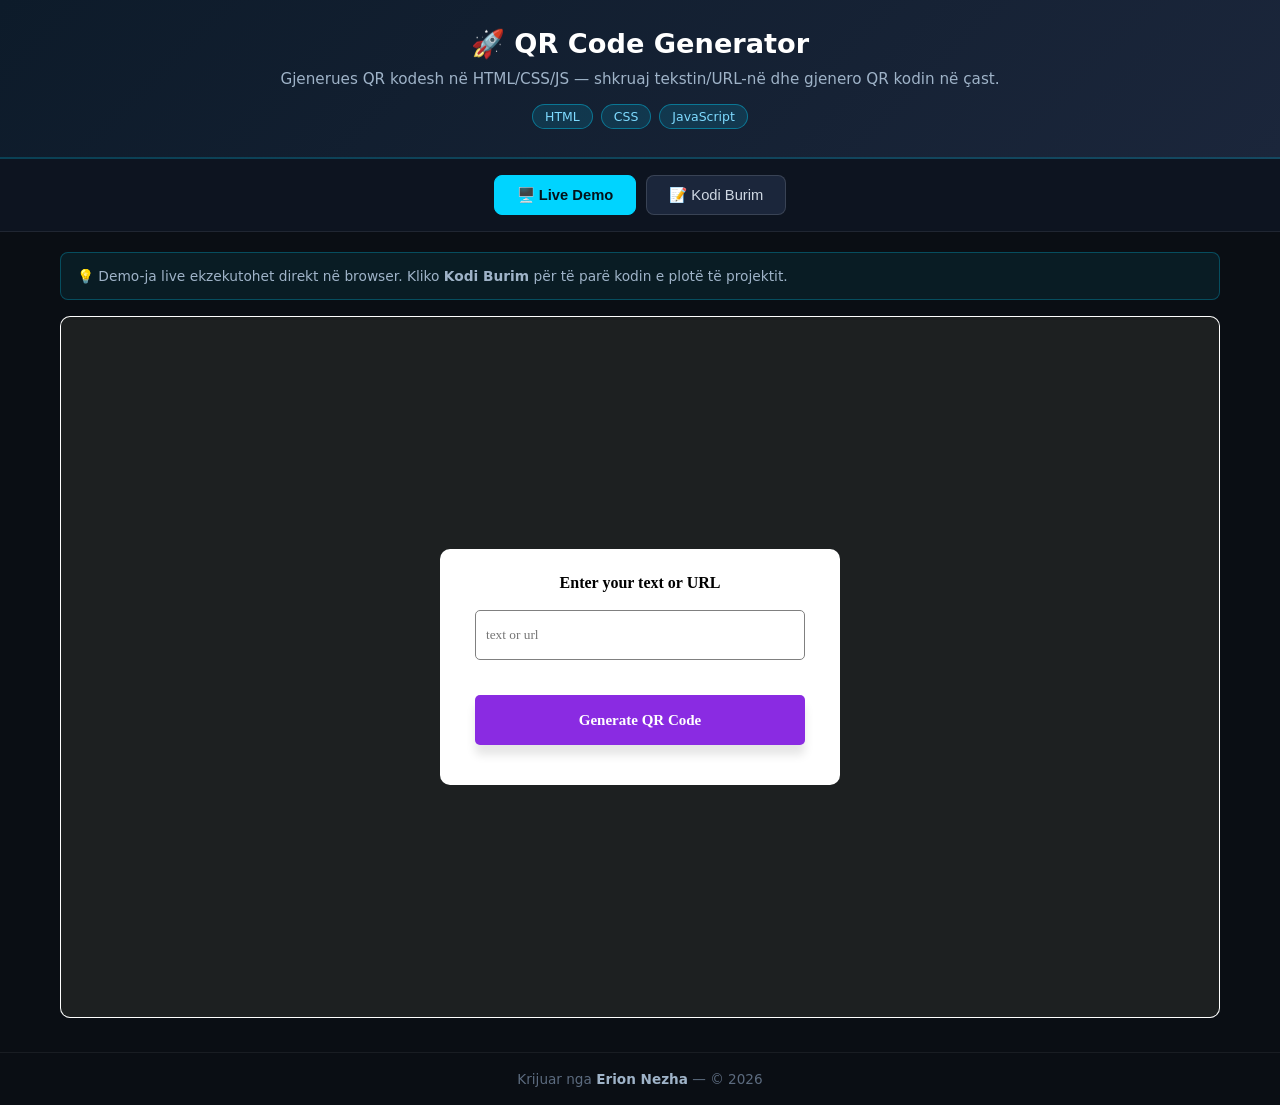
==== index.html @ 05105a6b "Publiko te gjithe file-t: demo + kod burim + original (Krijuar nga Erion Nezha)" ====
<!-- Created by Erion Nezha — © 2026 All rights reserved -->
<!DOCTYPE html>
<html lang="sq">
<head>
<meta charset="UTF-8">
<meta name="viewport" content="width=device-width, initial-scale=1.0">
<title>QR Code Generator — Erion Nezha</title>
<style>
*{box-sizing:border-box;margin:0;padding:0}
body{background:#0a0e14;color:#e6e6e6;font-family:'Segoe UI',system-ui,sans-serif;min-height:100vh;display:flex;flex-direction:column}
header.top{background:linear-gradient(135deg,#0d1b2a,#1b263b);padding:28px 20px;text-align:center;border-bottom:2px solid #00d4ff33}
header.top h1{font-size:1.7rem;color:#fff;margin-bottom:8px}
header.top p{color:#9fb3c8;max-width:760px;margin:0 auto 12px;line-height:1.55;font-size:.95rem}
.badges{display:flex;gap:8px;justify-content:center;flex-wrap:wrap}
.badge{background:#00d4ff22;border:1px solid #00d4ff66;color:#7fdbff;padding:4px 12px;border-radius:20px;font-size:.78rem}
.tabs{display:flex;gap:10px;justify-content:center;padding:16px;background:#0d1420;border-bottom:1px solid #ffffff14}
.tabs button{background:#1b263b;color:#cfd8e3;border:1px solid #ffffff22;padding:10px 22px;border-radius:8px;cursor:pointer;font-size:.92rem;transition:.2s}
.tabs button.active,.tabs button:hover{background:#00d4ff;color:#04121a;border-color:#00d4ff;font-weight:600}
main{flex:1;padding:20px;max-width:1200px;width:100%;margin:0 auto}
.panel{display:none}
.panel.active{display:block}
iframe.demo{width:100%;height:78vh;border:1px solid #ffffff22;border-radius:10px;background:#fff}
.codewrap{display:flex;gap:0;border:1px solid #ffffff22;border-radius:10px;overflow:hidden;height:78vh;background:#0d1117}
.tree{width:250px;min-width:200px;background:#0d1420;border-right:1px solid #ffffff14;overflow-y:auto;padding:12px;font-size:.82rem}
.tree .tfile{padding:5px 8px;border-radius:5px;cursor:pointer;color:#9fb3c8;white-space:nowrap;overflow:hidden;text-overflow:ellipsis}
.tree .tfile:hover{background:#ffffff10;color:#fff}
.tree .tfile.active{background:#00d4ff26;color:#7fdbff}
.tree .tdir{color:#5c6b7f;font-weight:600;margin-top:8px;font-size:.75rem;text-transform:uppercase;letter-spacing:.5px}
.codeview{flex:1;overflow:auto;padding:0;position:relative}
.codeview pre{padding:16px;font-family:'Consolas','Fira Code',monospace;font-size:.82rem;line-height:1.6;color:#d6deeb;white-space:pre}
.codeview .lineno{color:#4a5568;user-select:none;margin-right:12px;display:inline-block;width:32px;text-align:right}
.codeview img.preview{max-width:100%;padding:20px}
.cbar{display:flex;gap:8px;align-items:center;padding:10px 14px;background:#0d1420;border-bottom:1px solid #ffffff14;font-size:.82rem;color:#9fb3c8;overflow-x:auto}
.ctab{padding:6px 14px;border-radius:6px;cursor:pointer;white-space:nowrap;border:1px solid transparent}
.ctab:hover{background:#ffffff10}
.ctab.active{background:#00d4ff26;color:#7fdbff;border-color:#00d4ff55}
footer{text-align:center;padding:18px;color:#5c6b7f;font-size:.85rem;border-top:1px solid #ffffff10;margin-top:10px}
footer strong{color:#9fb3c8}
.term{background:#05070a;border:1px solid #00ff8833;border-radius:10px;overflow:hidden;height:78vh;display:flex;flex-direction:column}
.term-head{background:#0d1420;padding:10px 14px;display:flex;align-items:center;gap:8px;border-bottom:1px solid #ffffff14}
.dot{width:12px;height:12px;border-radius:50%}
.term-title{color:#9fb3c8;font-size:.82rem;margin-left:6px;flex:1}
.replay{background:#00ff8822;border:1px solid #00ff8866;color:#7dffb0;padding:5px 14px;border-radius:6px;cursor:pointer;font-size:.8rem}
.replay:hover{background:#00ff8844}
#term-body{flex:1;overflow-y:auto;padding:16px;font-family:'Consolas',monospace;font-size:.88rem;line-height:1.7;color:#33ff88;white-space:pre-wrap;word-break:break-word}
#term-body .inp{color:#ffd75c}
#term-body .dim{color:#4a6b57}
.cursor{display:inline-block;width:9px;height:17px;background:#33ff88;vertical-align:-3px;animation:blink 1s infinite}
@keyframes blink{50%{opacity:0}}
.split{display:grid;grid-template-columns:1fr 1fr;gap:16px}
.split .term,.split .codewrap{height:78vh}
@media(max-width:860px){.split{grid-template-columns:1fr}.codewrap{flex-direction:column}.tree{width:100%;max-height:150px;border-right:none;border-bottom:1px solid #ffffff14}}
.kw{color:#ff7edb}.st{color:#ffd75c}.cm{color:#5c6b7f;font-style:italic}.fn{color:#7fdbff}.nm{color:#f78c6c}
.note{background:#00d4ff12;border:1px solid #00d4ff44;border-radius:8px;padding:12px 16px;margin-bottom:16px;font-size:.86rem;color:#9fb3c8;line-height:1.6}
</style>
</head>
<body>
<header class="top">
<h1>🚀 QR Code Generator</h1>
<p>Gjenerues QR kodesh në HTML/CSS/JS — shkruaj tekstin/URL-në dhe gjenero QR kodin në çast.</p>
<div class="badges"><span class="badge">HTML</span><span class="badge">CSS</span><span class="badge">JavaScript</span></div>
</header>
<div class="tabs">
<button class="active" onclick="show('demo',this)">🖥️ Live Demo</button>
<button onclick="show('code',this)">📝 Kodi Burim</button>
</div>
<main>
<div class="note">💡 Demo-ja live ekzekutohet direkt në browser. Kliko <strong>Kodi Burim</strong> për të parë kodin e plotë të projektit.</div>
<div id="p-demo" class="panel active"><iframe class="demo" src="demo/index.html" title="Live demo"></iframe></div>
<div id="p-code" class="panel"><div class="codewrap">
<aside class="tree" id="tree"></aside>
<div class="codeview"><div class="cbar" id="cbar"></div><div id="codebox"><pre></pre></div></div>
</div></div>
</main>
<footer>Krijuar nga <strong>Erion Nezha</strong> — © 2026</footer>
<script>
const TREE={"dirs": [], "files": ["index.html", "index.js", "style.css"]};
const CODEDIR="demo";
const IMG=/\.(png|jpe?g|gif|svg|webp|ico|bmp)$/i;
function show(id,btn){document.querySelectorAll('.panel').forEach(p=>p.classList.remove('active'));document.getElementById('p-'+id).classList.add('active');document.querySelectorAll('.tabs button').forEach(b=>b.classList.remove('active'));btn.classList.add('active');}
function buildTree(){
  const t=document.getElementById('tree');let html='';
  const walk=(node,prefix)=>{node.dirs.forEach(d=>{html+='<div class="tdir">📁 '+prefix+d.name+'</div>';walk(d,prefix+d.name+'/');});node.files.forEach(f=>{html+='<div class="tfile" data-p="'+prefix+f+'">📄 '+f+'</div>';});};
  walk(TREE,'');t.innerHTML=html;
  t.querySelectorAll('.tfile').forEach(el=>el.onclick=()=>openFile(el.dataset.p,el));
  const first=t.querySelector('.tfile');if(first)openFile(first.dataset.p,first);
}
async function openFile(path,el){
  document.querySelectorAll('.tfile').forEach(e=>e.classList.remove('active'));el.classList.add('active');
  document.getElementById('cbar').textContent=path;
  const box=document.getElementById('codebox');
  if(IMG.test(path)){box.innerHTML='<img class="preview" src="'+CODEDIR+'/'+path+'">';return;}
  try{const r=await fetch(CODEDIR+'/'+path);const txt=await r.text();
    box.innerHTML='<pre>'+hl(txt,path.split('.').pop())+'</pre>';
  }catch(e){box.innerHTML='<pre>Deshtoi leximi i file-it.</pre>';}
}

function hl(code,lang){
  const esc=s=>s.replace(/&/g,'&amp;').replace(/</g,'&lt;').replace(/>/g,'&gt;');
  const tok=/(\/\/[^\n]*|\/\*[\s\S]*?\*\/|#[^\n]*|<!--[\s\S]*?-->)|("[^"\n]*"|'[^'\n]*')|\b(import|from|as|def|return|if|elif|else|for|while|in|not|and|or|class|try|except|finally|with|lambda|pass|break|continue|print|public|private|protected|static|void|int|float|double|char|long|short|boolean|new|this|null|true|false|extends|implements|package|throws|struct|include|switch|case|default|do|sizeof|typedef|const|unsigned|using|namespace|cin|cout|endl|int main|string|System|out|println|var|let|function|=>)\b|\b(\d+(\.\d+)?)\b/g;
  let out='',last=0,m;
  while((m=tok.exec(code))!==null){
    out+=esc(code.slice(last,m.index));
    const cls=m[1]?'cm':m[2]?'st':m[3]?'kw':'nm';
    out+='<span class="'+cls+'">'+esc(m[0])+'</span>';
    last=m.index+m[0].length;
  }
  out+=esc(code.slice(last));
  return out.split('\n').map((l,i)=>'<span class="lineno">'+(i+1)+'</span>'+(l||' ')).join('\n');
}

buildTree();
</script>
</body>
</html>
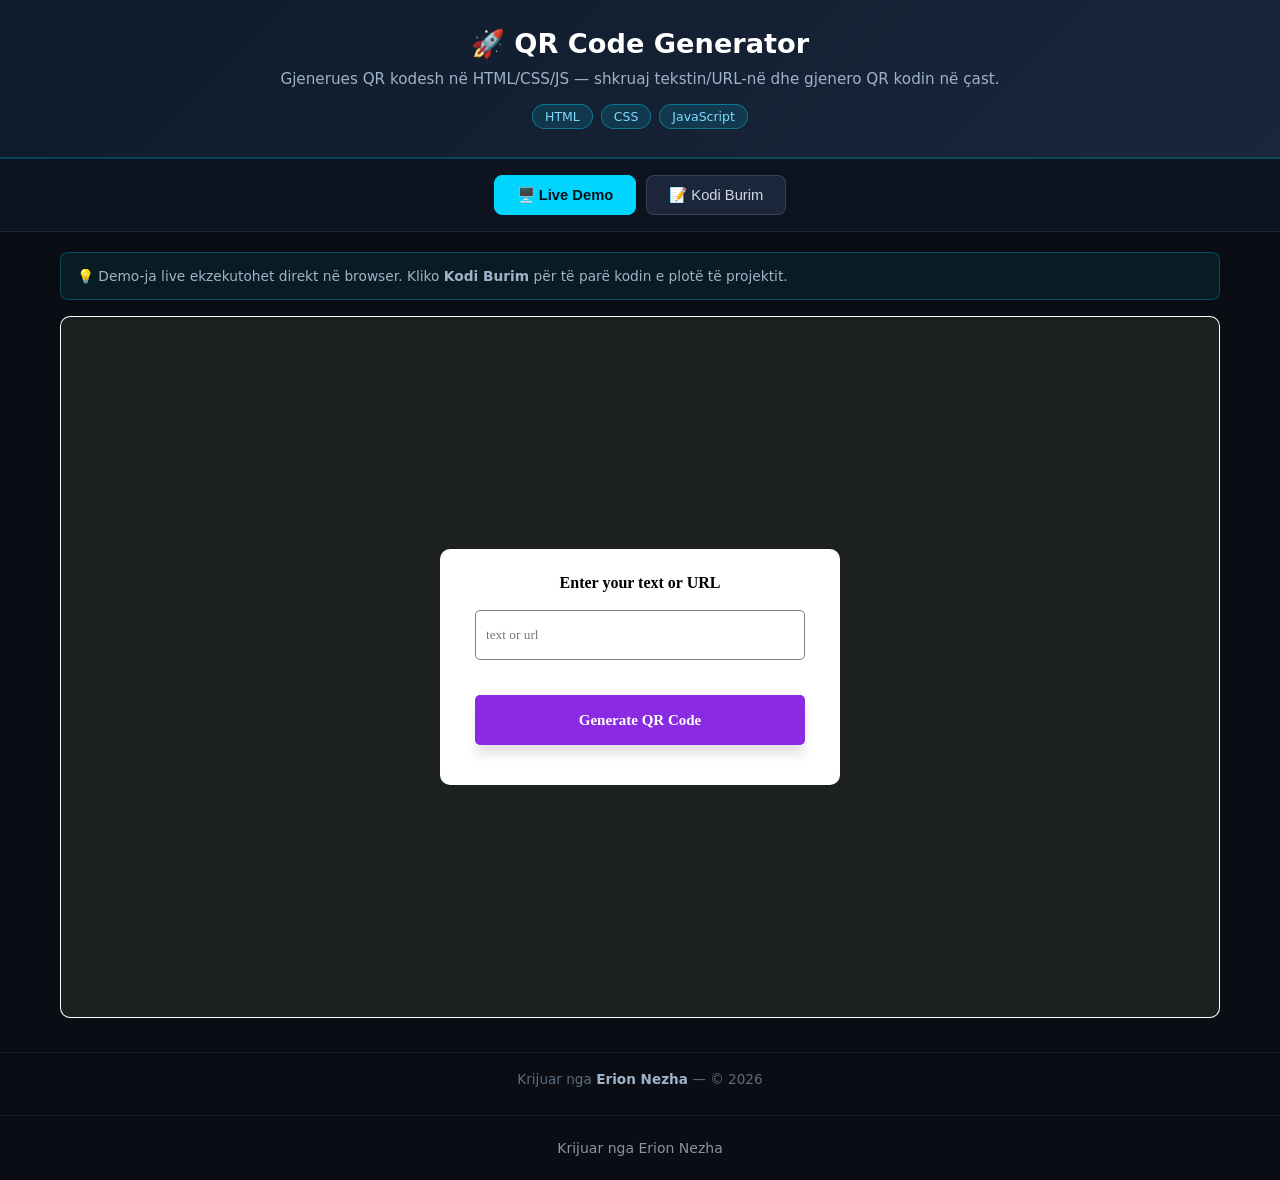
==== commit 276e3e56: "Shto panelin 'Kodi Burim' krahas demo-s live" ====
--- a/index.html
+++ b/index.html
@@ -111,5 +111,6 @@
 
 buildTree();
 </script>
+<footer style="text-align:center;padding:24px 16px;color:#8b949e;font-family:system-ui,sans-serif;font-size:14px;">Krijuar nga Erion Nezha</footer>
 </body>
 </html>
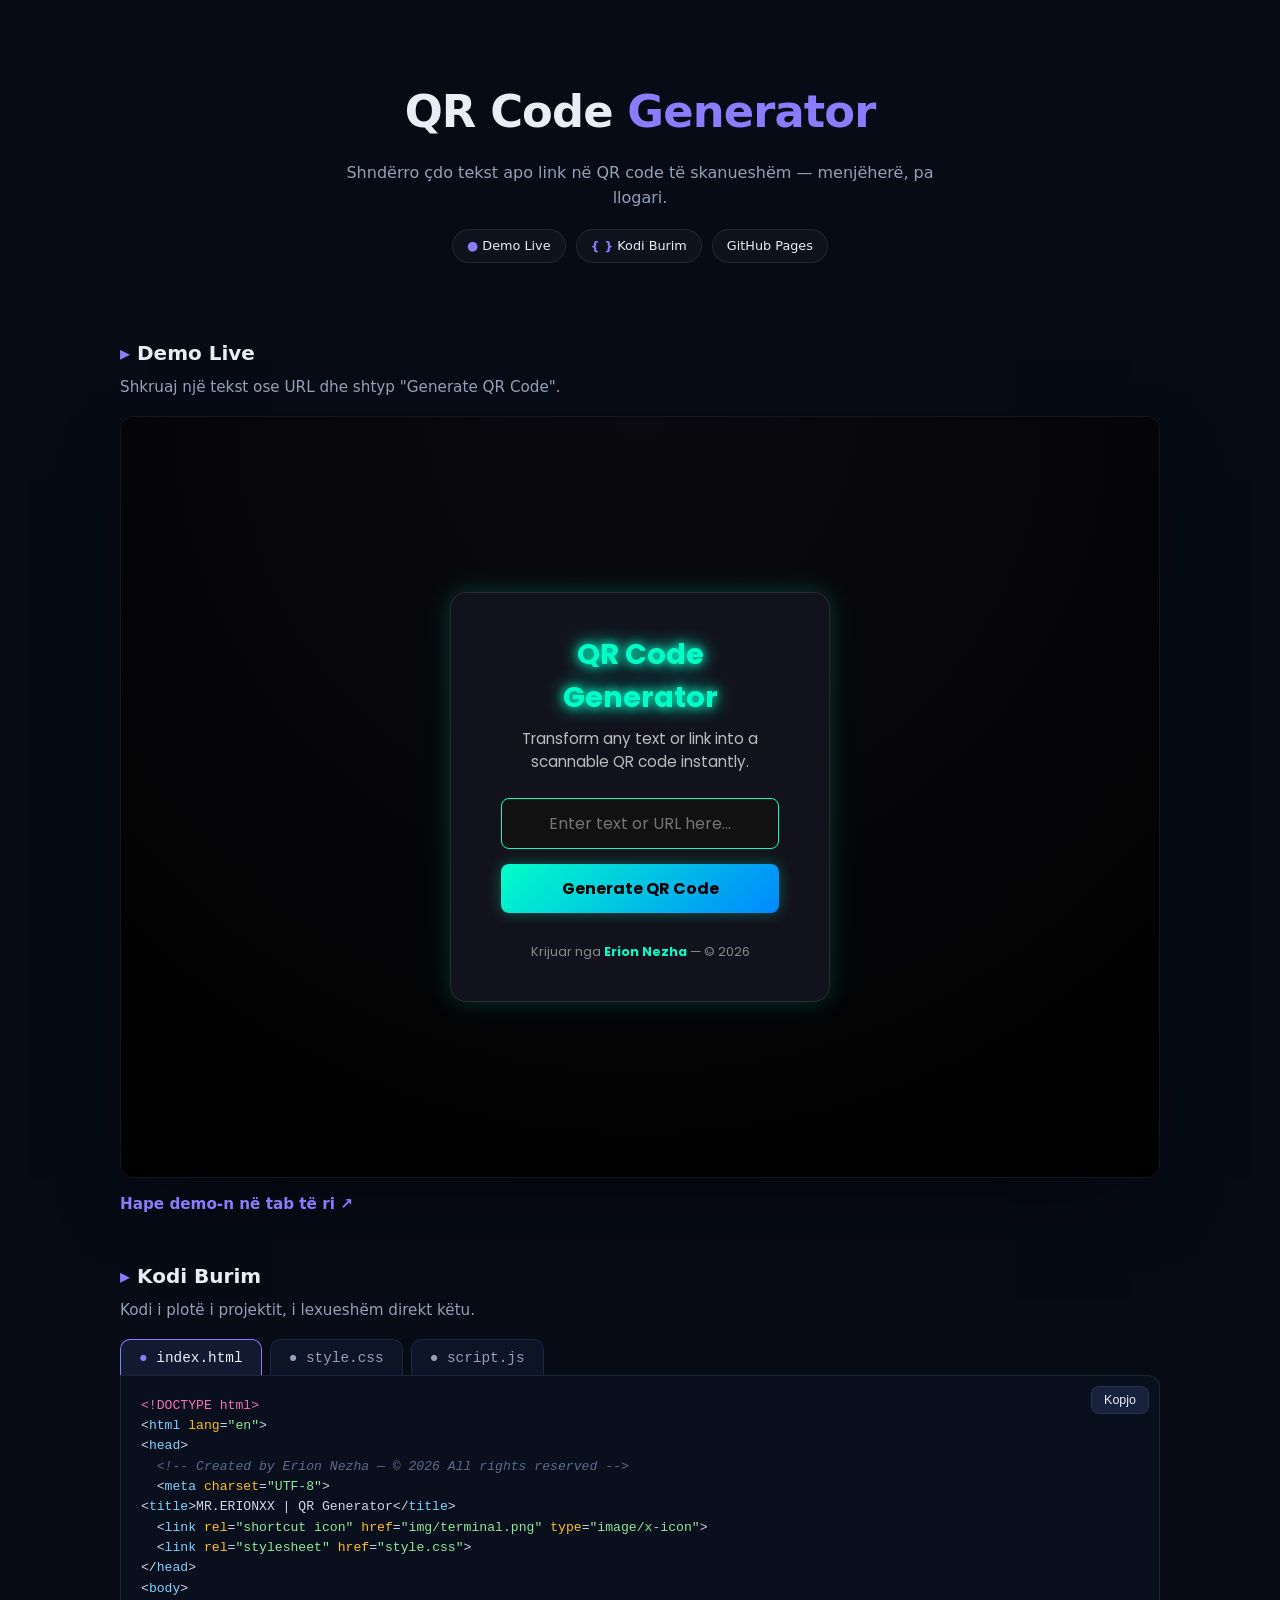
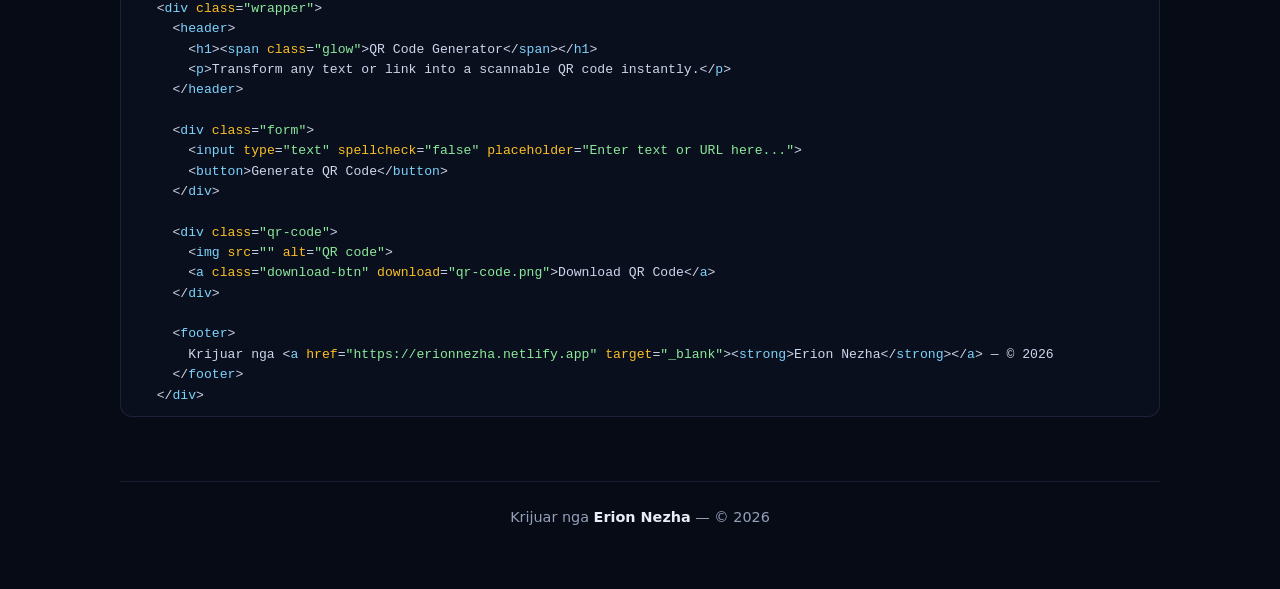
==== commit 62c3de26: "QR Code Generator: demo live + paneli Kodi Burim" ====
--- a/index.html
+++ b/index.html
@@ -1,116 +1,277 @@
-<!-- Created by Erion Nezha — © 2026 All rights reserved -->
 <!DOCTYPE html>
 <html lang="sq">
 <head>
 <meta charset="UTF-8">
+<!-- Created by Erion Nezha — © 2026 All rights reserved -->
 <meta name="viewport" content="width=device-width, initial-scale=1.0">
-<title>QR Code Generator — Erion Nezha</title>
+<title>MR.ERIONXX — QR Code Generator — GitHub</title>
 <style>
-*{box-sizing:border-box;margin:0;padding:0}
-body{background:#0a0e14;color:#e6e6e6;font-family:'Segoe UI',system-ui,sans-serif;min-height:100vh;display:flex;flex-direction:column}
-header.top{background:linear-gradient(135deg,#0d1b2a,#1b263b);padding:28px 20px;text-align:center;border-bottom:2px solid #00d4ff33}
-header.top h1{font-size:1.7rem;color:#fff;margin-bottom:8px}
-header.top p{color:#9fb3c8;max-width:760px;margin:0 auto 12px;line-height:1.55;font-size:.95rem}
-.badges{display:flex;gap:8px;justify-content:center;flex-wrap:wrap}
-.badge{background:#00d4ff22;border:1px solid #00d4ff66;color:#7fdbff;padding:4px 12px;border-radius:20px;font-size:.78rem}
-.tabs{display:flex;gap:10px;justify-content:center;padding:16px;background:#0d1420;border-bottom:1px solid #ffffff14}
-.tabs button{background:#1b263b;color:#cfd8e3;border:1px solid #ffffff22;padding:10px 22px;border-radius:8px;cursor:pointer;font-size:.92rem;transition:.2s}
-.tabs button.active,.tabs button:hover{background:#00d4ff;color:#04121a;border-color:#00d4ff;font-weight:600}
-main{flex:1;padding:20px;max-width:1200px;width:100%;margin:0 auto}
-.panel{display:none}
-.panel.active{display:block}
-iframe.demo{width:100%;height:78vh;border:1px solid #ffffff22;border-radius:10px;background:#fff}
-.codewrap{display:flex;gap:0;border:1px solid #ffffff22;border-radius:10px;overflow:hidden;height:78vh;background:#0d1117}
-.tree{width:250px;min-width:200px;background:#0d1420;border-right:1px solid #ffffff14;overflow-y:auto;padding:12px;font-size:.82rem}
-.tree .tfile{padding:5px 8px;border-radius:5px;cursor:pointer;color:#9fb3c8;white-space:nowrap;overflow:hidden;text-overflow:ellipsis}
-.tree .tfile:hover{background:#ffffff10;color:#fff}
-.tree .tfile.active{background:#00d4ff26;color:#7fdbff}
-.tree .tdir{color:#5c6b7f;font-weight:600;margin-top:8px;font-size:.75rem;text-transform:uppercase;letter-spacing:.5px}
-.codeview{flex:1;overflow:auto;padding:0;position:relative}
-.codeview pre{padding:16px;font-family:'Consolas','Fira Code',monospace;font-size:.82rem;line-height:1.6;color:#d6deeb;white-space:pre}
-.codeview .lineno{color:#4a5568;user-select:none;margin-right:12px;display:inline-block;width:32px;text-align:right}
-.codeview img.preview{max-width:100%;padding:20px}
-.cbar{display:flex;gap:8px;align-items:center;padding:10px 14px;background:#0d1420;border-bottom:1px solid #ffffff14;font-size:.82rem;color:#9fb3c8;overflow-x:auto}
-.ctab{padding:6px 14px;border-radius:6px;cursor:pointer;white-space:nowrap;border:1px solid transparent}
-.ctab:hover{background:#ffffff10}
-.ctab.active{background:#00d4ff26;color:#7fdbff;border-color:#00d4ff55}
-footer{text-align:center;padding:18px;color:#5c6b7f;font-size:.85rem;border-top:1px solid #ffffff10;margin-top:10px}
-footer strong{color:#9fb3c8}
-.term{background:#05070a;border:1px solid #00ff8833;border-radius:10px;overflow:hidden;height:78vh;display:flex;flex-direction:column}
-.term-head{background:#0d1420;padding:10px 14px;display:flex;align-items:center;gap:8px;border-bottom:1px solid #ffffff14}
-.dot{width:12px;height:12px;border-radius:50%}
-.term-title{color:#9fb3c8;font-size:.82rem;margin-left:6px;flex:1}
-.replay{background:#00ff8822;border:1px solid #00ff8866;color:#7dffb0;padding:5px 14px;border-radius:6px;cursor:pointer;font-size:.8rem}
-.replay:hover{background:#00ff8844}
-#term-body{flex:1;overflow-y:auto;padding:16px;font-family:'Consolas',monospace;font-size:.88rem;line-height:1.7;color:#33ff88;white-space:pre-wrap;word-break:break-word}
-#term-body .inp{color:#ffd75c}
-#term-body .dim{color:#4a6b57}
-.cursor{display:inline-block;width:9px;height:17px;background:#33ff88;vertical-align:-3px;animation:blink 1s infinite}
-@keyframes blink{50%{opacity:0}}
-.split{display:grid;grid-template-columns:1fr 1fr;gap:16px}
-.split .term,.split .codewrap{height:78vh}
-@media(max-width:860px){.split{grid-template-columns:1fr}.codewrap{flex-direction:column}.tree{width:100%;max-height:150px;border-right:none;border-bottom:1px solid #ffffff14}}
-.kw{color:#ff7edb}.st{color:#ffd75c}.cm{color:#5c6b7f;font-style:italic}.fn{color:#7fdbff}.nm{color:#f78c6c}
-.note{background:#00d4ff12;border:1px solid #00d4ff44;border-radius:8px;padding:12px 16px;margin-bottom:16px;font-size:.86rem;color:#9fb3c8;line-height:1.6}
+:root{--bg:#070b16;--panel:#0d1426;--line:rgba(120,140,200,.16);--txt:#e9edf5;--mut:#93a0b8;--acc:#8b7bff;}
+*{box-sizing:border-box;margin:0}
+body{background:var(--bg);color:var(--txt);font-family:system-ui,-apple-system,"Segoe UI",Roboto,sans-serif;line-height:1.6}
+.wrap{max-width:1080px;margin:0 auto;padding:32px 20px 60px}
+header.hero{text-align:center;padding:44px 20px 30px}
+.hero h1{font-size:clamp(1.8rem,4.5vw,2.8rem);letter-spacing:-.02em}
+.hero h1 .dot{color:var(--acc)}
+.hero p{color:var(--mut);max-width:640px;margin:12px auto 0}
+.badges{display:flex;gap:10px;justify-content:center;margin-top:18px;flex-wrap:wrap}
+.badge{font-size:.8rem;padding:6px 14px;border:1px solid var(--line);border-radius:999px;background:rgba(255,255,255,.03)}
+.badge b{color:var(--acc)}
+section{margin-top:44px}
+h2{font-size:1.25rem;margin-bottom:6px}
+h2 .dot{color:var(--acc)}
+.sub{color:var(--mut);font-size:.95rem;margin-bottom:16px}
+.demo-frame{border:1px solid var(--line);border-radius:14px;overflow:hidden;background:#000;box-shadow:0 30px 80px -30px rgba(0,0,0,.7)}
+.demo-frame iframe{width:100%;height:760px;border:0;display:block;background:#000}
+.open-new{display:inline-block;margin-top:14px;color:var(--acc);text-decoration:none;font-weight:600;font-size:.95rem}
+.open-new:hover{text-decoration:underline}
+.tabs{display:flex;gap:8px;flex-wrap:wrap;margin-bottom:-1px}
+.tab{background:var(--panel);border:1px solid var(--line);border-bottom:0;color:var(--mut);
+     padding:10px 18px;border-radius:10px 10px 0 0;cursor:pointer;font-size:.9rem;font-family:ui-monospace,Menlo,Consolas,monospace}
+.tab.active{color:var(--txt);background:#111a30;border-color:var(--acc)}
+.tab.active b{color:var(--acc)}
+.codebox{border:1px solid var(--line);border-radius:0 12px 12px 12px;background:#0a0f1e;position:relative}
+.codebox pre{margin:0;padding:20px;overflow:auto;max-height:640px;font-size:.82rem;line-height:1.55;
+             font-family:ui-monospace,SFMono-Regular,Menlo,Consolas,monospace;white-space:pre}
+.codebox code{color:#cdd6ea}
+.copybtn{position:absolute;top:10px;right:10px;background:#16213c;border:1px solid var(--line);color:var(--txt);
+         border-radius:8px;padding:6px 12px;font-size:.78rem;cursor:pointer}
+.copybtn:hover{border-color:var(--acc)}
+.codepane{display:none}.codepane.active{display:block}
+.tk-cmt{color:#5b6b8c;font-style:italic}.tk-str{color:#8ce99a}.tk-kw{color:#c792ea}
+.tk-tag{color:#7dd3fc}.tk-attr{color:#fbbf24}.tk-at{color:#f472b6}.tk-num{color:#fb923c}
+footer{margin-top:64px;padding-top:24px;border-top:1px solid var(--line);text-align:center;color:var(--mut);font-size:.9rem}
+footer strong{color:var(--txt)}
 </style>
 </head>
 <body>
-<header class="top">
-<h1>🚀 QR Code Generator</h1>
-<p>Gjenerues QR kodesh në HTML/CSS/JS — shkruaj tekstin/URL-në dhe gjenero QR kodin në çast.</p>
-<div class="badges"><span class="badge">HTML</span><span class="badge">CSS</span><span class="badge">JavaScript</span></div>
+<div class="wrap">
+<header class="hero">
+<h1>QR Code <span class="dot">Generator</span></h1>
+<p>Shndërro çdo tekst apo link në QR code të skanueshëm — menjëherë, pa llogari.</p>
+<div class="badges"><span class="badge"><b>●</b> Demo Live</span><span class="badge"><b>{ }</b> Kodi Burim</span><span class="badge">GitHub Pages</span></div>
 </header>
-<div class="tabs">
-<button class="active" onclick="show('demo',this)">🖥️ Live Demo</button>
-<button onclick="show('code',this)">📝 Kodi Burim</button>
+
+<section>
+<h2><span class="dot">▸</span> Demo Live</h2>
+<p class="sub">Shkruaj një tekst ose URL dhe shtyp "Generate QR Code".</p>
+<div class="demo-frame"><iframe src="demo/" title="Demo Live" loading="lazy"></iframe></div>
+<a class="open-new" href="demo/" target="_blank" rel="noopener">Hape demo-n në tab të ri ↗</a>
+</section>
+
+<section>
+<h2><span class="dot">▸</span> Kodi Burim</h2>
+<p class="sub">Kodi i plotë i projektit, i lexueshëm direkt këtu.</p>
+<div class="tabs"><button class="tab active" data-f="f0"><b>●</b> index.html</button>
+<button class="tab" data-f="f1"><b>●</b> style.css</button>
+<button class="tab" data-f="f2"><b>●</b> script.js</button></div>
+<div class="codepane active" id="pane-f0"><div class="codebox"><button class="copybtn">Kopjo</button><pre><code><span class="tk-at">&lt;!DOCTYPE html&gt;</span>
+&lt;<span class="tk-tag">html</span> <span class="tk-attr">lang</span>=<span class="tk-str">&quot;en&quot;</span>&gt;
+&lt;<span class="tk-tag">head</span>&gt;
+  <span class="tk-cmt">&lt;!-- Created by Erion Nezha — © 2026 All rights reserved --&gt;</span>
+  &lt;<span class="tk-tag">meta</span> <span class="tk-attr">charset</span>=<span class="tk-str">&quot;UTF-8&quot;</span>&gt;
+&lt;<span class="tk-tag">title</span>&gt;MR.ERIONXX | QR Generator&lt;/<span class="tk-tag">title</span>&gt;
+  &lt;<span class="tk-tag">link</span> <span class="tk-attr">rel</span>=<span class="tk-str">&quot;shortcut icon&quot;</span> <span class="tk-attr">href</span>=<span class="tk-str">&quot;img/terminal.png&quot;</span> <span class="tk-attr">type</span>=<span class="tk-str">&quot;image/x-icon&quot;</span>&gt;
+  &lt;<span class="tk-tag">link</span> <span class="tk-attr">rel</span>=<span class="tk-str">&quot;stylesheet&quot;</span> <span class="tk-attr">href</span>=<span class="tk-str">&quot;style.css&quot;</span>&gt;
+&lt;/<span class="tk-tag">head</span>&gt;
+&lt;<span class="tk-tag">body</span>&gt;
+  &lt;<span class="tk-tag">div</span> <span class="tk-attr">class</span>=<span class="tk-str">&quot;wrapper&quot;</span>&gt;
+    &lt;<span class="tk-tag">header</span>&gt;
+      &lt;<span class="tk-tag">h1</span>&gt;&lt;<span class="tk-tag">span</span> <span class="tk-attr">class</span>=<span class="tk-str">&quot;glow&quot;</span>&gt;QR Code Generator&lt;/<span class="tk-tag">span</span>&gt;&lt;/<span class="tk-tag">h1</span>&gt;
+      &lt;<span class="tk-tag">p</span>&gt;Transform any text or link into a scannable QR code instantly.&lt;/<span class="tk-tag">p</span>&gt;
+    &lt;/<span class="tk-tag">header</span>&gt;
+
+    &lt;<span class="tk-tag">div</span> <span class="tk-attr">class</span>=<span class="tk-str">&quot;form&quot;</span>&gt;
+      &lt;<span class="tk-tag">input</span> <span class="tk-attr">type</span>=<span class="tk-str">&quot;text&quot;</span> <span class="tk-attr">spellcheck</span>=<span class="tk-str">&quot;false&quot;</span> <span class="tk-attr">placeholder</span>=<span class="tk-str">&quot;Enter text or URL here...&quot;</span>&gt;
+      &lt;<span class="tk-tag">button</span>&gt;Generate QR Code&lt;/<span class="tk-tag">button</span>&gt;
+    &lt;/<span class="tk-tag">div</span>&gt;
+
+    &lt;<span class="tk-tag">div</span> <span class="tk-attr">class</span>=<span class="tk-str">&quot;qr-code&quot;</span>&gt;
+      &lt;<span class="tk-tag">img</span> <span class="tk-attr">src</span>=<span class="tk-str">&quot;&quot;</span> <span class="tk-attr">alt</span>=<span class="tk-str">&quot;QR code&quot;</span>&gt;
+      &lt;<span class="tk-tag">a</span> <span class="tk-attr">class</span>=<span class="tk-str">&quot;download-btn&quot;</span> <span class="tk-attr">download</span>=<span class="tk-str">&quot;qr-code.png&quot;</span>&gt;Download QR Code&lt;/<span class="tk-tag">a</span>&gt;
+    &lt;/<span class="tk-tag">div</span>&gt;
+
+    &lt;<span class="tk-tag">footer</span>&gt;
+      Krijuar nga &lt;<span class="tk-tag">a</span> <span class="tk-attr">href</span>=<span class="tk-str">&quot;https://erionnezha.netlify.app&quot;</span> <span class="tk-attr">target</span>=<span class="tk-str">&quot;_blank&quot;</span>&gt;&lt;<span class="tk-tag">strong</span>&gt;Erion Nezha&lt;/<span class="tk-tag">strong</span>&gt;&lt;/<span class="tk-tag">a</span>&gt; — © 2026
+    &lt;/<span class="tk-tag">footer</span>&gt;
+  &lt;/<span class="tk-tag">div</span>&gt;
+
+  &lt;<span class="tk-tag">script</span> <span class="tk-attr">src</span>=<span class="tk-str">&quot;script.js&quot;</span>&gt;&lt;/<span class="tk-tag">script</span>&gt;
+&lt;/<span class="tk-tag">body</span>&gt;
+&lt;/<span class="tk-tag">html</span>&gt;
+</code></pre></div></div>
+<div class="codepane" id="pane-f1"><div class="codebox"><button class="copybtn">Kopjo</button><pre><code><span class="tk-at">@import</span> url(&#x27;https://fonts.googleapis.com/css2?family=Poppins:wght<span class="tk-at">@400</span>;<span class="tk-num">600</span>;<span class="tk-num">700</span>&amp;display=swap&#x27;);
+
+* {
+  margin: <span class="tk-num">0</span>;
+  padding: <span class="tk-num">0</span>;
+  box-sizing: border-box;
+  font-family: &#x27;Poppins&#x27;, sans-serif;
+}
+
+body {
+  background: radial-gradient(circle at top, <span class="tk-str">#0b0b0f</span>, <span class="tk-str">#000</span>);
+  color: <span class="tk-str">#eaeaea</span>;
+  display: flex;
+  justify-content: center;
+  align-items: center;
+  height: <span class="tk-num">100vh</span>;
+  overflow: hidden;
+}
+
+.wrapper {
+  background: rgba(<span class="tk-num">20</span>, <span class="tk-num">20</span>, <span class="tk-num">30</span>, <span class="tk-num">0.95</span>);
+  border: <span class="tk-num">1px</span> solid rgba(<span class="tk-num">255</span>, <span class="tk-num">255</span>, <span class="tk-num">255</span>, <span class="tk-num">0.1</span>);
+  border-radius: <span class="tk-num">16px</span>;
+  padding: <span class="tk-num">40px</span> <span class="tk-num">50px</span>;
+  width: <span class="tk-num">380px</span>;
+  text-align: center;
+  box-shadow: <span class="tk-num">0</span> <span class="tk-num">0</span> <span class="tk-num">25px</span> rgba(<span class="tk-num">0</span>, <span class="tk-num">255</span>, <span class="tk-num">204</span>, <span class="tk-num">0.2</span>);
+  backdrop-filter: blur(<span class="tk-num">10px</span>);
+  animation: fadeIn <span class="tk-num">0.7s</span> ease;
+}
+
+<span class="tk-at">@keyframes</span> fadeIn {
+  from { opacity: <span class="tk-num">0</span>; transform: scale(<span class="tk-num">0.95</span>); }
+  to { opacity: <span class="tk-num">1</span>; transform: scale(<span class="tk-num">1</span>); }
+}
+
+header h1 {
+  font-size: <span class="tk-num">1.8rem</span>;
+  margin-bottom: <span class="tk-num">8px</span>;
+}
+
+.glow {
+  color: <span class="tk-str">#00ffc8</span>;
+  text-shadow: <span class="tk-num">0</span> <span class="tk-num">0</span> <span class="tk-num">10px</span> <span class="tk-str">#00ffc8</span>, <span class="tk-num">0</span> <span class="tk-num">0</span> <span class="tk-num">20px</span> <span class="tk-str">#00ffc8</span>;
+}
+
+header p {
+  font-size: <span class="tk-num">0.95rem</span>;
+  color: <span class="tk-str">#bcbcbc</span>;
+  margin-bottom: <span class="tk-num">25px</span>;
+}
+
+.form input {
+  width: <span class="tk-num">100</span>%;
+  padding: <span class="tk-num">12px</span>;
+  border-radius: <span class="tk-num">8px</span>;
+  border: none;
+  outline: none;
+  font-size: <span class="tk-num">16px</span>;
+  margin-bottom: <span class="tk-num">15px</span>;
+  background: <span class="tk-str">#111</span>;
+  color: <span class="tk-str">#00ffc8</span>;
+  border: <span class="tk-num">1px</span> solid <span class="tk-str">#00ffc8</span>;
+  text-align: center;
+}
+
+button {
+  width: <span class="tk-num">100</span>%;
+  padding: <span class="tk-num">12px</span>;
+  border: none;
+  border-radius: <span class="tk-num">8px</span>;
+  background: linear-gradient(<span class="tk-num">135deg</span>, <span class="tk-str">#00ffc8</span>, <span class="tk-str">#0088ff</span>);
+  color: <span class="tk-str">#000</span>;
+  font-weight: <span class="tk-num">700</span>;
+  cursor: pointer;
+  font-size: <span class="tk-num">1rem</span>;
+  transition: all <span class="tk-num">0.3s</span> ease;
+  box-shadow: <span class="tk-num">0</span> <span class="tk-num">0</span> <span class="tk-num">15px</span> rgba(<span class="tk-num">0</span>, <span class="tk-num">255</span>, <span class="tk-num">204</span>, <span class="tk-num">0.3</span>);
+}
+
+button:hover {
+  transform: translateY(-<span class="tk-num">2px</span>);
+  box-shadow: <span class="tk-num">0</span> <span class="tk-num">0</span> <span class="tk-num">25px</span> rgba(<span class="tk-num">0</span>, <span class="tk-num">255</span>, <span class="tk-num">204</span>, <span class="tk-num">0.6</span>);
+}
+
+.qr-code {
+  margin-top: <span class="tk-num">25px</span>;
+  display: none;
+  animation: fadeIn <span class="tk-num">0.6s</span> ease-in-out;
+}
+
+.qr-code img {
+  width: <span class="tk-num">220px</span>;
+  height: <span class="tk-num">220px</span>;
+  margin-bottom: <span class="tk-num">15px</span>;
+  border-radius: <span class="tk-num">10px</span>;
+  box-shadow: <span class="tk-num">0</span> <span class="tk-num">0</span> <span class="tk-num">25px</span> rgba(<span class="tk-num">0</span>, <span class="tk-num">255</span>, <span class="tk-num">204</span>, <span class="tk-num">0.3</span>);
+}
+
+.download-btn {
+  display: inline-block;
+  padding: <span class="tk-num">10px</span> <span class="tk-num">20px</span>;
+  background: linear-gradient(<span class="tk-num">135deg</span>, <span class="tk-str">#00ffc8</span>, <span class="tk-str">#0088ff</span>);
+  border-radius: <span class="tk-num">8px</span>;
+  color: <span class="tk-str">#000</span>;
+  text-decoration: none;
+  font-weight: <span class="tk-num">600</span>;
+  transition: <span class="tk-num">0.3s</span>;
+}
+
+.download-btn:hover {
+  background: linear-gradient(<span class="tk-num">135deg</span>, <span class="tk-str">#00ffd0</span>, <span class="tk-str">#0099ff</span>);
+  transform: scale(<span class="tk-num">1.05</span>);
+}
+
+footer {
+  margin-top: <span class="tk-num">30px</span>;
+  font-size: <span class="tk-num">0.8rem</span>;
+  color: <span class="tk-str">#888</span>;
+}
+
+footer a {
+  color: <span class="tk-str">#00ffc8</span>;
+  text-decoration: none;
+  transition: <span class="tk-num">0.3s</span>;
+}
+
+footer a:hover {
+  color: <span class="tk-str">#00bba0</span>;
+}</code></pre></div></div>
+<div class="codepane" id="pane-f2"><div class="codebox"><button class="copybtn">Kopjo</button><pre><code><span class="tk-kw">const</span> qrInput = document.querySelector(<span class="tk-str">&quot;.form input&quot;</span>);
+<span class="tk-kw">const</span> generateBtn = document.querySelector(<span class="tk-str">&quot;.form button&quot;</span>);
+<span class="tk-kw">const</span> qrImg = document.querySelector(<span class="tk-str">&quot;.qr-code img&quot;</span>);
+<span class="tk-kw">const</span> qrBox = document.querySelector(<span class="tk-str">&quot;.qr-code&quot;</span>);
+<span class="tk-kw">const</span> downloadBtn = document.querySelector(<span class="tk-str">&quot;.download-btn&quot;</span>);
+
+generateBtn.addEventListener(<span class="tk-str">&quot;click&quot;</span>, <span class="tk-kw">async</span> () =&gt; {
+  <span class="tk-kw">const</span> value = qrInput.value.trim();
+  <span class="tk-kw">if</span> (!value) <span class="tk-kw">return</span> alert(<span class="tk-str">&quot;⚠️ Please enter text or a URL!&quot;</span>);
+
+  <span class="tk-kw">const</span> qrUrl = <span class="tk-str">`https://api.qrserver.com/v1/create-qr-code/?size=220x220&amp;data=${encodeURIComponent(value)}`</span>;
+  qrImg.src = qrUrl;
+  qrBox.style.display = <span class="tk-str">&quot;block&quot;</span>;
+
+  <span class="tk-cmt">// Përditëso linkun e shkarkimit</span>
+  <span class="tk-kw">const</span> response = <span class="tk-kw">await</span> fetch(qrUrl);
+  <span class="tk-kw">const</span> blob = <span class="tk-kw">await</span> response.blob();
+  <span class="tk-kw">const</span> url = URL.createObjectURL(blob);
+  downloadBtn.href = url;
+});
+</code></pre></div></div>
+</section>
+
+<footer>Krijuar nga <strong>Erion Nezha</strong> — © 2026</footer>
 </div>
-<main>
-<div class="note">💡 Demo-ja live ekzekutohet direkt në browser. Kliko <strong>Kodi Burim</strong> për të parë kodin e plotë të projektit.</div>
-<div id="p-demo" class="panel active"><iframe class="demo" src="demo/index.html" title="Live demo"></iframe></div>
-<div id="p-code" class="panel"><div class="codewrap">
-<aside class="tree" id="tree"></aside>
-<div class="codeview"><div class="cbar" id="cbar"></div><div id="codebox"><pre></pre></div></div>
-</div></div>
-</main>
-<footer>Krijuar nga <strong>Erion Nezha</strong> — © 2026</footer>
 <script>
-const TREE={"dirs": [], "files": ["index.html", "index.js", "style.css"]};
-const CODEDIR="demo";
-const IMG=/\.(png|jpe?g|gif|svg|webp|ico|bmp)$/i;
-function show(id,btn){document.querySelectorAll('.panel').forEach(p=>p.classList.remove('active'));document.getElementById('p-'+id).classList.add('active');document.querySelectorAll('.tabs button').forEach(b=>b.classList.remove('active'));btn.classList.add('active');}
-function buildTree(){
-  const t=document.getElementById('tree');let html='';
-  const walk=(node,prefix)=>{node.dirs.forEach(d=>{html+='<div class="tdir">📁 '+prefix+d.name+'</div>';walk(d,prefix+d.name+'/');});node.files.forEach(f=>{html+='<div class="tfile" data-p="'+prefix+f+'">📄 '+f+'</div>';});};
-  walk(TREE,'');t.innerHTML=html;
-  t.querySelectorAll('.tfile').forEach(el=>el.onclick=()=>openFile(el.dataset.p,el));
-  const first=t.querySelector('.tfile');if(first)openFile(first.dataset.p,first);
-}
-async function openFile(path,el){
-  document.querySelectorAll('.tfile').forEach(e=>e.classList.remove('active'));el.classList.add('active');
-  document.getElementById('cbar').textContent=path;
-  const box=document.getElementById('codebox');
-  if(IMG.test(path)){box.innerHTML='<img class="preview" src="'+CODEDIR+'/'+path+'">';return;}
-  try{const r=await fetch(CODEDIR+'/'+path);const txt=await r.text();
-    box.innerHTML='<pre>'+hl(txt,path.split('.').pop())+'</pre>';
-  }catch(e){box.innerHTML='<pre>Deshtoi leximi i file-it.</pre>';}
-}
-
-function hl(code,lang){
-  const esc=s=>s.replace(/&/g,'&amp;').replace(/</g,'&lt;').replace(/>/g,'&gt;');
-  const tok=/(\/\/[^\n]*|\/\*[\s\S]*?\*\/|#[^\n]*|<!--[\s\S]*?-->)|("[^"\n]*"|'[^'\n]*')|\b(import|from|as|def|return|if|elif|else|for|while|in|not|and|or|class|try|except|finally|with|lambda|pass|break|continue|print|public|private|protected|static|void|int|float|double|char|long|short|boolean|new|this|null|true|false|extends|implements|package|throws|struct|include|switch|case|default|do|sizeof|typedef|const|unsigned|using|namespace|cin|cout|endl|int main|string|System|out|println|var|let|function|=>)\b|\b(\d+(\.\d+)?)\b/g;
-  let out='',last=0,m;
-  while((m=tok.exec(code))!==null){
-    out+=esc(code.slice(last,m.index));
-    const cls=m[1]?'cm':m[2]?'st':m[3]?'kw':'nm';
-    out+='<span class="'+cls+'">'+esc(m[0])+'</span>';
-    last=m.index+m[0].length;
-  }
-  out+=esc(code.slice(last));
-  return out.split('\n').map((l,i)=>'<span class="lineno">'+(i+1)+'</span>'+(l||' ')).join('\n');
-}
-
-buildTree();
+document.querySelectorAll('.tab').forEach(function(t){
+  t.addEventListener('click',function(){
+    document.querySelectorAll('.tab').forEach(function(x){x.classList.remove('active')});
+    document.querySelectorAll('.codepane').forEach(function(x){x.classList.remove('active')});
+    t.classList.add('active');
+    document.getElementById('pane-'+t.dataset.f).classList.add('active');
+  });
+});
+document.querySelectorAll('.copybtn').forEach(function(b){
+  b.addEventListener('click',function(){
+    var pre=b.parentElement.querySelector('pre');
+    navigator.clipboard.writeText(pre.textContent).then(function(){
+      b.textContent='✓ Kopjuar';setTimeout(function(){b.textContent='Kopjo';},1600);
+    });
+  });
+});
 </script>
-<footer style="text-align:center;padding:24px 16px;color:#8b949e;font-family:system-ui,sans-serif;font-size:14px;">Krijuar nga Erion Nezha</footer>
 </body>
 </html>
